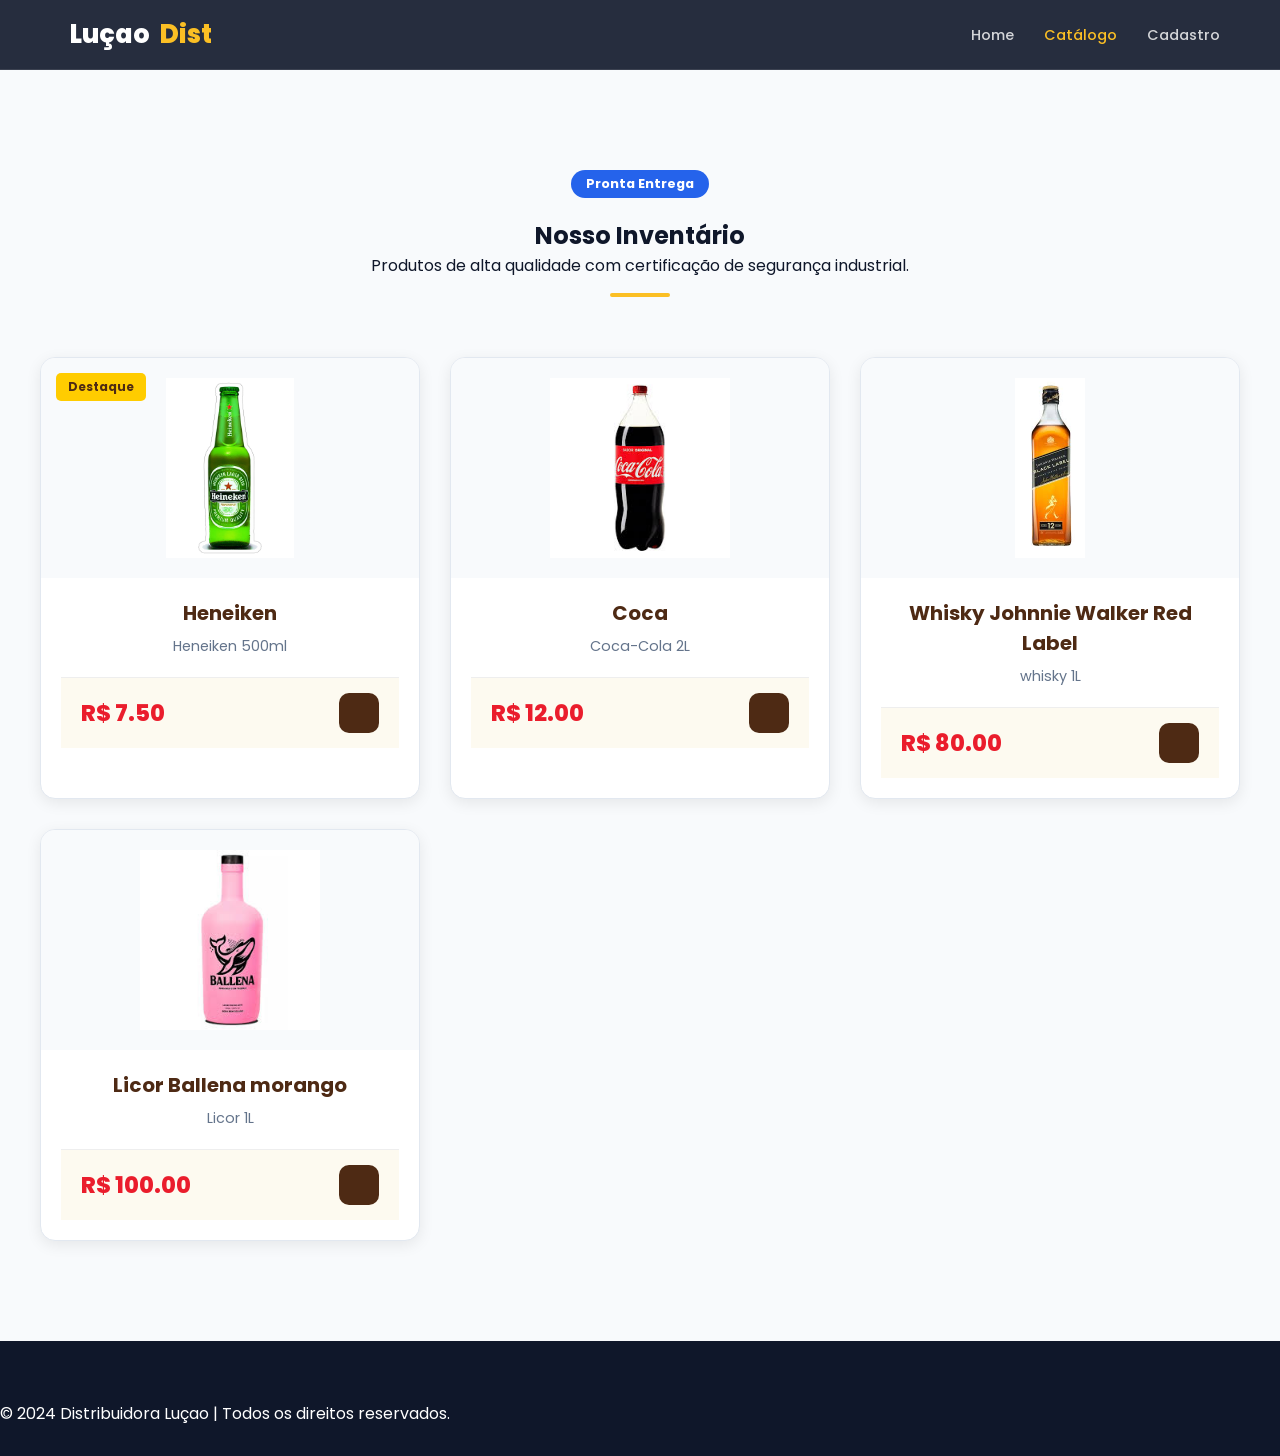
==== trabalho guilherme/pages/produto.html @ 0a270ecb "Add files via upload" ====
<!DOCTYPE html>
<html lang="pt-BR">
<head>
    <meta charset="UTF-8">
    <meta name="viewport" content="width=device-width, initial-scale=1.0">
    <title>Catálogo de Produtos | Distribuidora Luçao</title>
    <link rel="stylesheet" href="../Meu projeto/style.css">
    <link href="https://cloudflare.com" rel="stylesheet">
</head>
<body>
    <header>
        <nav class="container">
            <div class="logo">
                <i class="fas fa-truck-loading"></i> Luçao<span>Dist</span>
            </div>
            <ul class="nav-links">
                <li><a href="../Meu projeto/index.html">Home</a></li>
                <li><a href="../pages/produto.html" class="active">Catálogo</a></li>
                <li><a href="../pages/cadastro.html">Cadastro</a></li>
            </ul>
        </nav>
    </header>

    <main class="container section-padding">
        <div class="section-header">
            <span class="badge">Pronta Entrega</span>
            <h2>Nosso Inventário</h2>
            <p>Produtos de alta qualidade com certificação de segurança industrial.</p>
            <div class="divider"></div>
        </div>

        <!-- Grid de Cards - Requisito 4.2 -->
        <div class="grid">
            
            <!-- Produto 1 -->
            <div class="card product-card">
                <div class="card-img-wrapper">
                    <img src="../imagens/imagem1.jpg" alt="Palete">
                    <span class="tag-promo">Destaque</span>
                </div>
                <div class="card-content">
                    <h3>Heneiken</h3>
                    <p>Heneiken 500ml</p>
                    <div class="card-footer-price">
                        <span class="preco">R$ 7.50</span>
                        <a href="../pages/produto.html" class="icon-btn"><i class="fas fa-plus"></i></a>
                    </div>
                </div>
            </div>

            <!-- Produto 2 -->
            <div class="card product-card">
                <div class="card-img-wrapper">
                    <img src="../imagens/imagem2.jpg" alt="Empilhadeira">
                </div>
                <div class="card-content">
                    <h3>Coca</h3>
                    <p>Coca-Cola 2L</p>
                    <div class="card-footer-price">
                        <span class="preco">R$ 12.00</span>
                        <a href="../pages/produto.html" class="icon-btn"><i class="fas fa-plus"></i></a>
                    </div>
                </div>
            </div>

            <!-- Produto 3 -->
            <div class="card product-card">
                <div class="card-img-wrapper">
                    <img src="../imagens/imagem3.jpg" alt="Caixas">
                </div>
                <div class="card-content">
                    <h3>Whisky Johnnie Walker Red Label</h3>
                    <p>whisky 1L</p>
                    <div class="card-footer-price">
                        <span class="preco">R$ 80.00</span>
                        <a href="../pages/produto.html" class="icon-btn"><i class="fas fa-plus"></i></a>
                    </div>
                </div>
            </div>

            <!-- Produto 4 -->
            <div class="card product-card">
                <div class="card-img-wrapper">
                    <img src="../imagens/imagem4.jpg" alt="Fita">
                </div>
                <div class="card-content">
                    <h3>Licor Ballena morango</h3>
                    <p>Licor 1L</p>
                    <div class="card-footer-price">
                        <span class="preco">R$ 100.00</span>
                        <a href="../pages/produto.html" class="icon-btn"><i class="fas fa-plus"></i></a>
                    </div>
                </div>
            </div>

        </div>
    </main>

    <footer class="footer">
        <p>&copy; 2024 Distribuidora Luçao | Todos os direitos reservados.</p>
    </footer>
</body>
</html>
---- trabalho guilherme/Meu projeto/style.css ----
/* =========================
   GOOGLE FONTS
========================= */
@import url('https://fonts.googleapis.com/css2?family=Poppins:wght@300;400;500;600;800&display=swap');

/* =========================
   VARIÁVEIS GLOBAIS
========================= */
:root {
    --primary: #0f172a;
    --secondary: #2563eb;
    --accent: #fbbf24;
    --white: #ffffff;
    --bg-light: #f8fafc;

    --shadow-sm: 0 5px 15px rgba(0, 0, 0, 0.05);
    --shadow-lg: 0 15px 35px rgba(0, 0, 0, 0.1);
}

/* =========================
   RESET
========================= */
* {
    margin: 0;
    padding: 0;
    box-sizing: border-box;
    font-family: 'Poppins', sans-serif;
}

/* =========================
   BASE
========================= */
body {
    background-color: var(--bg-light);
    color: var(--primary);
    overflow-x: hidden;
}

.container {
    max-width: 1200px;
    margin: 0 auto;
    padding: 0 20px;
}

.section-padding {
    padding: 100px 0;
}

/* =========================
   HEADER (GLASS EFFECT)
========================= */
header {
    background: rgba(15, 23, 42, 0.9);
    backdrop-filter: blur(10px);
    padding: 15px 0;

    position: sticky;
    top: 0;
    z-index: 1000;

    border-bottom: 1px solid rgba(255, 255, 255, 0.1);
}

nav {
    display: flex;
    justify-content: space-between;
    align-items: center;
}

/* Logo */
.logo {
    display: flex;
    align-items: center;
    gap: 10px;

    font-size: 1.6rem;
    font-weight: 800;
    color: var(--white);
}

.logo span {
    color: var(--accent);
}

/* Menu */
.nav-links {
    display: flex;
    list-style: none;
}

.nav-links li {
    margin-left: 30px;
}

.nav-links a {
    text-decoration: none;
    font-size: 0.9rem;
    font-weight: 500;

    color: var(--white);
    opacity: 0.8;

    transition: 0.3s;
}

.nav-links a:hover,
.nav-links a.active {
    opacity: 1;
    color: var(--accent);
}

/* =========================
   HERO
========================= */
.hero {
    position: relative;
    height: 90vh;

    display: flex;
    align-items: center;

    color: var(--white);

    background: url('https://images.unsplash.com/photo-1586528116311-ad8dd3c8310d')
        center/cover no-repeat;
}

/* Overlay */
.hero-overlay {
    position: absolute;
    inset: 0;

    background: linear-gradient(
        75deg,
        rgba(15, 23, 42, 0.95) 30%,
        rgba(15, 23, 42, 0.4) 100%
    );
}

/* Conteúdo */
.hero-content {
    position: relative;
    z-index: 10;
    max-width: 700px;
}

/* Badge */
.badge {
    display: inline-block;
    margin-bottom: 20px;

    padding: 5px 15px;
    border-radius: 20px;

    font-size: 0.8rem;
    font-weight: bold;

    background: var(--secondary);
    color: var(--white);
}

/* Título */
.hero h1 {
    font-size: 4rem;
    line-height: 1.1;
    margin-bottom: 20px;
}

.hero h1 span {
    color: var(--accent);
}

.hero p {
    font-size: 1.1rem;
    opacity: 0.9;
    margin-bottom: 40px;
}

/* Botões */
.hero-btns {
    display: flex;
    gap: 20px;
}

.cta-button {
    padding: 15px 35px;
    border-radius: 8px;

    font-weight: 600;
    text-decoration: none;

    background: var(--accent);
    color: var(--primary);
    border: 2px solid var(--accent);

    transition: 0.3s ease;
}

.cta-button.secondary {
    background: transparent;
    color: var(--white);
    border-color: var(--white);
}

.cta-button:hover {
    transform: translateY(-3px);
    box-shadow: var(--shadow-lg);
    filter: brightness(1.1);
}

/* =========================
   STATS
========================= */
.stats {
    display: flex;
    justify-content: space-around;

    margin-top: -60px;
    padding: 40px;

    background: var(--white);
    border-radius: 20px;
    box-shadow: var(--shadow-lg);

    position: relative;
    z-index: 20;
}

.stat-item {
    text-align: center;
}

.stat-item h3 {
    font-size: 2.5rem;
    color: var(--secondary);
}

.stat-item p {
    color: #64748b;
    font-weight: 500;
}

/* =========================
   FEATURES
========================= */
.section-header {
    text-align: center;
    margin-bottom: 60px;
}

.divider {
    width: 60px;
    height: 4px;
    margin: 15px auto;

    background: var(--accent);
    border-radius: 2px;
}

.grid {
    display: grid;
    grid-template-columns: repeat(auto-fit, minmax(300px, 1fr));
    gap: 30px;
}

.feature-card {
    padding: 40px;
    border-radius: 20px;

    background: var(--white);
    border: 1px solid #e2e8f0;

    transition: 0.4s;
}

.feature-card:hover {
    transform: translateY(-8px) scale(1.02);
    box-shadow: var(--shadow-lg);
    border-color: var(--secondary);
}

/* Ícone */
.icon-box {
    width: 60px;
    height: 60px;

    display: flex;
    align-items: center;
    justify-content: center;

    margin-bottom: 25px;
    border-radius: 12px;

    font-size: 1.5rem;

    background: rgba(37, 99, 235, 0.1);
    color: var(--secondary);
}

/* =========================
   FOOTER
========================= */
.footer {
    padding: 60px 0 30px;

    background: var(--primary);
    color: var(--white);
}

.footer-content {
    display: flex;
    flex-direction: column;
    align-items: center;
    gap: 30px;
}

/* =========================
   FORMULÁRIO
========================= */
.bg-form {
    background: linear-gradient(135deg, #f8fafc 0%, #e2e8f0 100%);
}

.flex-center {
    display: flex;
    justify-content: center;
    align-items: center;
    min-height: 80vh;
}

.form-card {
    width: 100%;
    max-width: 450px;

    padding: 40px;
    border-radius: 20px;

    background: var(--white);
    border: 1px solid rgba(0, 0, 0, 0.05);

    box-shadow: var(--shadow-lg);
}

.form-header {
    text-align: center;
    margin-bottom: 30px;
}

.icon-form {
    font-size: 2.5rem;
    color: var(--secondary);
    margin-bottom: 10px;
}

.form-header h2 {
    font-size: 1.8rem;
    color: var(--primary);
}

.form-header p {
    font-size: 0.9rem;
    color: #64748b;
}

/* Inputs */
.input-group {
    margin-bottom: 20px;
    text-align: left;
}

.input-group label {
    display: block;
    margin-bottom: 8px;

    font-size: 0.9rem;
    font-weight: 600;
    color: var(--primary);
}

.input-group label i {
    margin-right: 5px;
    color: var(--secondary);
}

.input-group input {
    width: 100%;
    padding: 12px 15px;

    border-radius: 8px;
    border: 2px solid #e2e8f0;

    outline: none;
    transition: 0.3s;
}

.input-group input:focus {
    border-color: var(--secondary);
    box-shadow: 0 0 0 4px rgba(37, 99, 235, 0.1);
}

/* Extras */
.full-width {
    width: 100%;
    margin-top: 10px;
}

.login-link {
    margin-top: 20px;
    text-align: center;

    font-size: 0.85rem;
    color: #64748b;
}

.login-link a {
    text-decoration: none;
    font-weight: bold;
    color: var(--secondary);
}

/* Checkbox */
.checkbox-container {
    display: block;
    position: relative;

    padding-left: 25px;
    margin-bottom: 15px;

    cursor: pointer;
    font-size: 0.85rem;
    color: #64748b;
}

.checkbox-container input {
    position: absolute;
    opacity: 0;
}

/* =========================
   RESPONSIVO
========================= */
@media (max-width: 768px) {
    .hero h1 {
        font-size: 2.5rem;
    }

    .stats {
        flex-direction: column;
        gap: 30px;
        margin-top: -30px;
    }

    .hero-btns {
        flex-direction: column;
        width: 100%;
    }

    .cta-button {
        text-align: center;
    }

    .nav-links {
        display: none;
    }
}
/* --- ESTILO DOS CARDS DE PRODUTOS --- */

/* Grid que organiza os cards */
.grid {
    display: grid;
    grid-template-columns: repeat(auto-fit, minmax(280px, 1fr));
    gap: 30px;
    margin-top: 40px;
}

/* O Card em si */
.product-card {
    background: #ffffff;
    border-radius: 15px;
    overflow: hidden;
    border: 1px solid #e2e8f0; /* Borda sutil */
    box-shadow: 0 4px 15px rgba(0, 0, 0, 0.08); /* Sombra para profundidade */
    transition: transform 0.3s ease, box-shadow 0.3s ease;
    display: flex;
    flex-direction: column;
}

/* Efeito ao passar o mouse no card */
.product-card:hover {
    transform: translateY(-10px); /* Card "sobe" um pouco */
    box-shadow: 0 12px 30px rgba(78, 42, 20, 0.2); /* Sombra marrom suave */
    border-color: #ffcc00; /* Borda fica dourada */
}

/* Container da Imagem */
.card-img-wrapper {
    position: relative;
    height: 220px;
    background: #f8fafc;
    overflow: hidden;
}

.card-img-wrapper img {
    width: 100%;
    height: 100%;
    object-fit: contain; /* Garante que a garrafa/lata apareça inteira */
    padding: 20px;
    transition: transform 0.5s ease;
}

.product-card:hover .card-img-wrapper img {
    transform: scale(1.1); /* Zoom na bebida */
}

/* Conteúdo do Texto */
.card-content {
    padding: 20px;
    text-align: center;
    flex-grow: 1;
}

.card-content h3 {
    font-size: 1.25rem;
    color: #4e2a14; /* Marrom da marca */
    margin-bottom: 8px;
    font-weight: 700;
}

.card-content p {
    font-size: 0.9rem;
    color: #64748b;
    margin-bottom: 20px;
}

/* Rodapé do Card (Preço e Botão) */
.card-footer-price {
    display: flex;
    justify-content: space-between;
    align-items: center;
    background: #fdfaf0; /* Fundo levemente amarelado */
    padding: 15px 20px;
    border-top: 1px solid #eee;
}

.preco {
    font-size: 1.4rem;
    font-weight: 800;
    color: #ea1d2c; /* Vermelho Delivery para o preço */
}

/* Botão de Adicionar (+) */
.icon-btn {
    width: 40px;
    height: 40px;
    background: #4e2a14;
    color: #fff;
    display: flex;
    align-items: center;
    justify-content: center;
    border-radius: 10px;
    text-decoration: none;
    transition: 0.3s;
}

.icon-btn:hover {
    background: #ffcc00; /* Vira dourado no hover */
    color: #4e2a14;
}

/* Tag de Promoção/Destaque */
.tag-promo {
    position: absolute;
    top: 15px;
    left: 15px;
    background: #ffcc00;
    color: #4e2a14;
    padding: 5px 12px;
    border-radius: 5px;
    font-size: 0.75rem;
    font-weight: bold;
    z-index: 10;
}
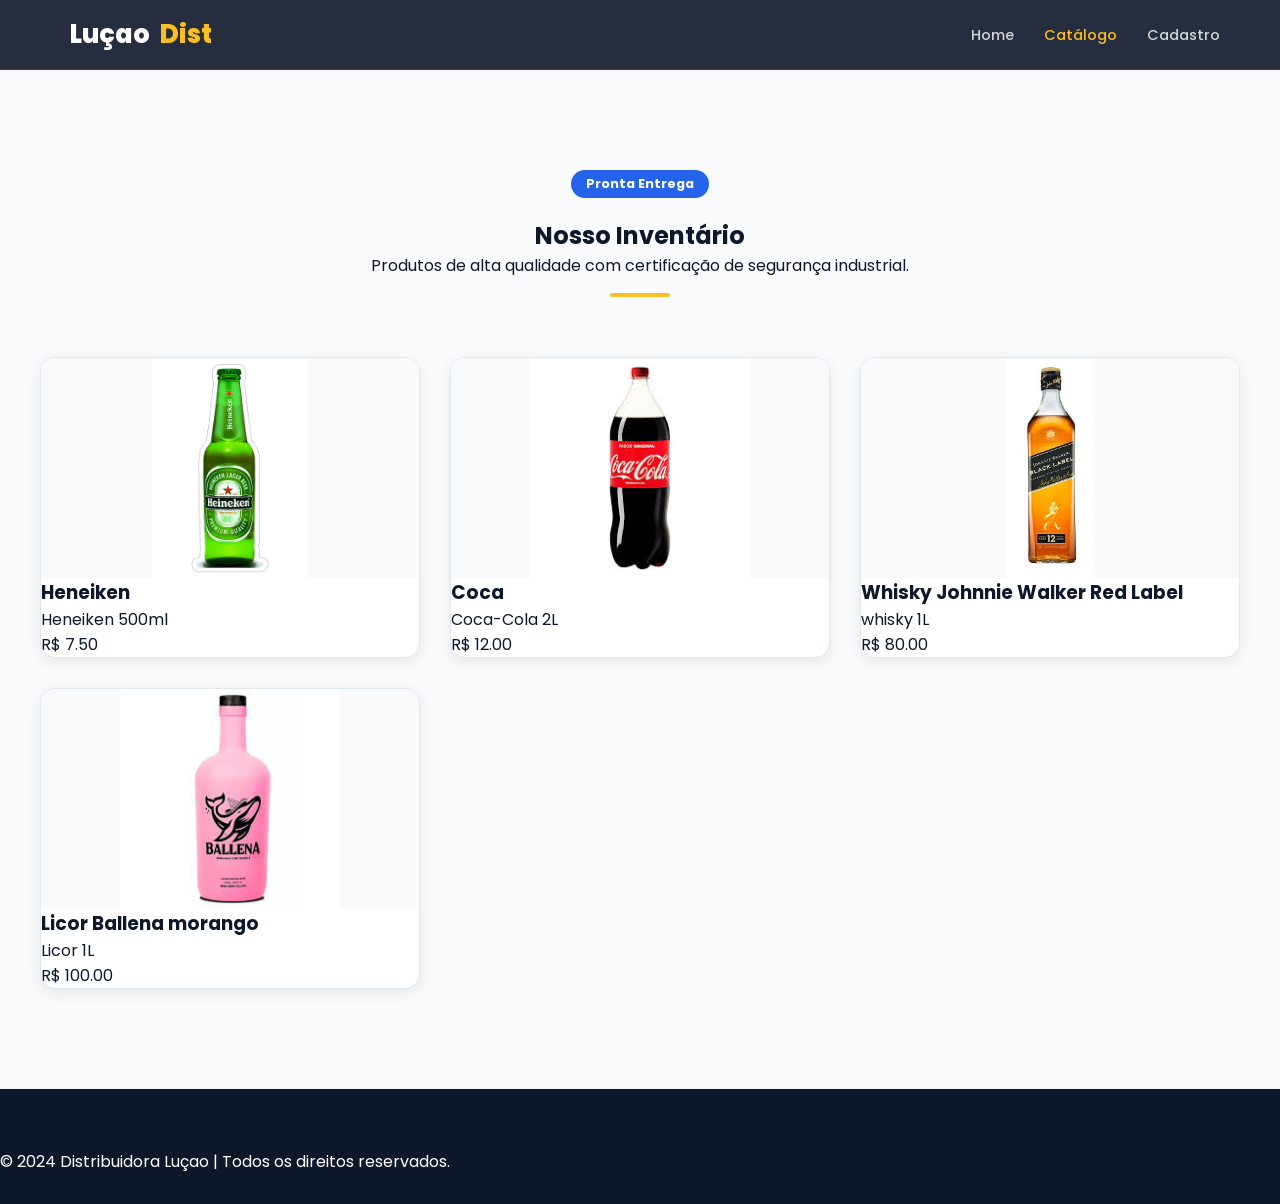
==== commit e5066b97: "Update produto.html" ====
--- a/trabalho guilherme/pages/produto.html
+++ b/trabalho guilherme/pages/produto.html
@@ -29,10 +29,10 @@
             <div class="divider"></div>
         </div>
 
-        <!-- Grid de Cards - Requisito 4.2 -->
+        
         <div class="grid">
             
-            <!-- Produto 1 -->
+           
             <div class="card product-card">
                 <div class="card-img-wrapper">
                     <img src="../imagens/imagem1.jpg" alt="Palete">
@@ -48,7 +48,7 @@
                 </div>
             </div>
 
-            <!-- Produto 2 -->
+            
             <div class="card product-card">
                 <div class="card-img-wrapper">
                     <img src="../imagens/imagem2.jpg" alt="Empilhadeira">
@@ -63,7 +63,7 @@
                 </div>
             </div>
 
-            <!-- Produto 3 -->
+         
             <div class="card product-card">
                 <div class="card-img-wrapper">
                     <img src="../imagens/imagem3.jpg" alt="Caixas">
@@ -78,7 +78,7 @@
                 </div>
             </div>
 
-            <!-- Produto 4 -->
+            
             <div class="card product-card">
                 <div class="card-img-wrapper">
                     <img src="../imagens/imagem4.jpg" alt="Fita">
--- a/trabalho guilherme/Meu projeto/style.css
+++ b/trabalho guilherme/Meu projeto/style.css
@@ -1,11 +1,8 @@
-/* =========================
-   GOOGLE FONTS
-========================= */
+
 @import url('https://fonts.googleapis.com/css2?family=Poppins:wght@300;400;500;600;800&display=swap');
 
-/* =========================
-   VARIÁVEIS GLOBAIS
-========================= */
+
+
 :root {
     --primary: #0f172a;
     --secondary: #2563eb;
@@ -17,9 +14,6 @@
     --shadow-lg: 0 15px 35px rgba(0, 0, 0, 0.1);
 }
 
-/* =========================
-   RESET
-========================= */
 * {
     margin: 0;
     padding: 0;
@@ -27,9 +21,7 @@
     font-family: 'Poppins', sans-serif;
 }
 
-/* =========================
-   BASE
-========================= */
+
 body {
     background-color: var(--bg-light);
     color: var(--primary);
@@ -46,9 +38,7 @@
     padding: 100px 0;
 }
 
-/* =========================
-   HEADER (GLASS EFFECT)
-========================= */
+
 header {
     background: rgba(15, 23, 42, 0.9);
     backdrop-filter: blur(10px);
@@ -109,9 +99,7 @@
     color: var(--accent);
 }
 
-/* =========================
-   HERO
-========================= */
+
 .hero {
     position: relative;
     height: 90vh;
@@ -125,7 +113,7 @@
         center/cover no-repeat;
 }
 
-/* Overlay */
+
 .hero-overlay {
     position: absolute;
     inset: 0;
@@ -137,14 +125,14 @@
     );
 }
 
-/* Conteúdo */
+
 .hero-content {
     position: relative;
     z-index: 10;
     max-width: 700px;
 }
 
-/* Badge */
+
 .badge {
     display: inline-block;
     margin-bottom: 20px;
@@ -159,7 +147,7 @@
     color: var(--white);
 }
 
-/* Título */
+
 .hero h1 {
     font-size: 4rem;
     line-height: 1.1;
@@ -208,9 +196,7 @@
     filter: brightness(1.1);
 }
 
-/* =========================
-   STATS
-========================= */
+
 .stats {
     display: flex;
     justify-content: space-around;
@@ -240,9 +226,7 @@
     font-weight: 500;
 }
 
-/* =========================
-   FEATURES
-========================= */
+
 .section-header {
     text-align: center;
     margin-bottom: 60px;
@@ -297,9 +281,7 @@
     color: var(--secondary);
 }
 
-/* =========================
-   FOOTER
-========================= */
+
 .footer {
     padding: 60px 0 30px;
 
@@ -314,9 +296,7 @@
     gap: 30px;
 }
 
-/* =========================
-   FORMULÁRIO
-========================= */
+
 .bg-form {
     background: linear-gradient(135deg, #f8fafc 0%, #e2e8f0 100%);
 }
@@ -398,7 +378,7 @@
     box-shadow: 0 0 0 4px rgba(37, 99, 235, 0.1);
 }
 
-/* Extras */
+
 .full-width {
     width: 100%;
     margin-top: 10px;
@@ -418,7 +398,7 @@
     color: var(--secondary);
 }
 
-/* Checkbox */
+
 .checkbox-container {
     display: block;
     position: relative;
@@ -436,9 +416,7 @@
     opacity: 0;
 }
 
-/* =========================
-   RESPONSIVO
-========================= */
+
 @media (max-width: 768px) {
     .hero h1 {
         font-size: 2.5rem;
@@ -463,9 +441,7 @@
         display: none;
     }
 }
-/* --- ESTILO DOS CARDS DE PRODUTOS --- */
-
-/* Grid que organiza os cards */
+
 .grid {
     display: grid;
     grid-template-columns: repeat(auto-fit, minmax(280px, 1fr));
@@ -473,13 +449,12 @@
     margin-top: 40px;
 }
 
-/* O Card em si */
 .product-card {
     background: #ffffff;
     border-radius: 15px;
     overflow: hidden;
-    border: 1px solid #e2e8f0; /* Borda sutil */
-    box-shadow: 0 4px 15px rgba(0, 0, 0, 0.08); /* Sombra para profundidade */
+    border: 1px solid #e2e8f0; 
+    box-shadow: 0 4px 15px rgba(0, 0, 0, 0.08); 
     transition: transform 0.3s ease, box-shadow 0.3s ease;
     display: flex;
     flex-direction: column;
@@ -492,7 +467,7 @@
     border-color: #ffcc00; /* Borda fica dourada */
 }
 
-/* Container da Imagem */
+
 .card-img-wrapper {
     position: relative;
     height: 220px;
@@ -503,16 +478,15 @@
 .card-img-wrapper img {
     width: 100%;
     height: 100%;
-    object-fit: contain; /* Garante que a garrafa/lata apareça inteira */
+    object-fit: contain; /
     padding: 20px;
     transition: transform 0.5s ease;
 }
 
 .product-card:hover .card-img-wrapper img {
-    transform: scale(1.1); /* Zoom na bebida */
-}
-
-/* Conteúdo do Texto */
+    transform: scale(1.1);
+
+
 .card-content {
     padding: 20px;
     text-align: center;
@@ -521,7 +495,7 @@
 
 .card-content h3 {
     font-size: 1.25rem;
-    color: #4e2a14; /* Marrom da marca */
+    color: #4e2a14; 
     margin-bottom: 8px;
     font-weight: 700;
 }
@@ -532,12 +506,12 @@
     margin-bottom: 20px;
 }
 
-/* Rodapé do Card (Preço e Botão) */
+
 .card-footer-price {
     display: flex;
     justify-content: space-between;
     align-items: center;
-    background: #fdfaf0; /* Fundo levemente amarelado */
+    background: #fdfaf0; 
     padding: 15px 20px;
     border-top: 1px solid #eee;
 }
@@ -545,10 +519,9 @@
 .preco {
     font-size: 1.4rem;
     font-weight: 800;
-    color: #ea1d2c; /* Vermelho Delivery para o preço */
-}
-
-/* Botão de Adicionar (+) */
+    color: #ea1d2c;
+
+
 .icon-btn {
     width: 40px;
     height: 40px;
@@ -563,11 +536,11 @@
 }
 
 .icon-btn:hover {
-    background: #ffcc00; /* Vira dourado no hover */
+    background: #ffcc00; 
     color: #4e2a14;
 }
 
-/* Tag de Promoção/Destaque */
+
 .tag-promo {
     position: absolute;
     top: 15px;
